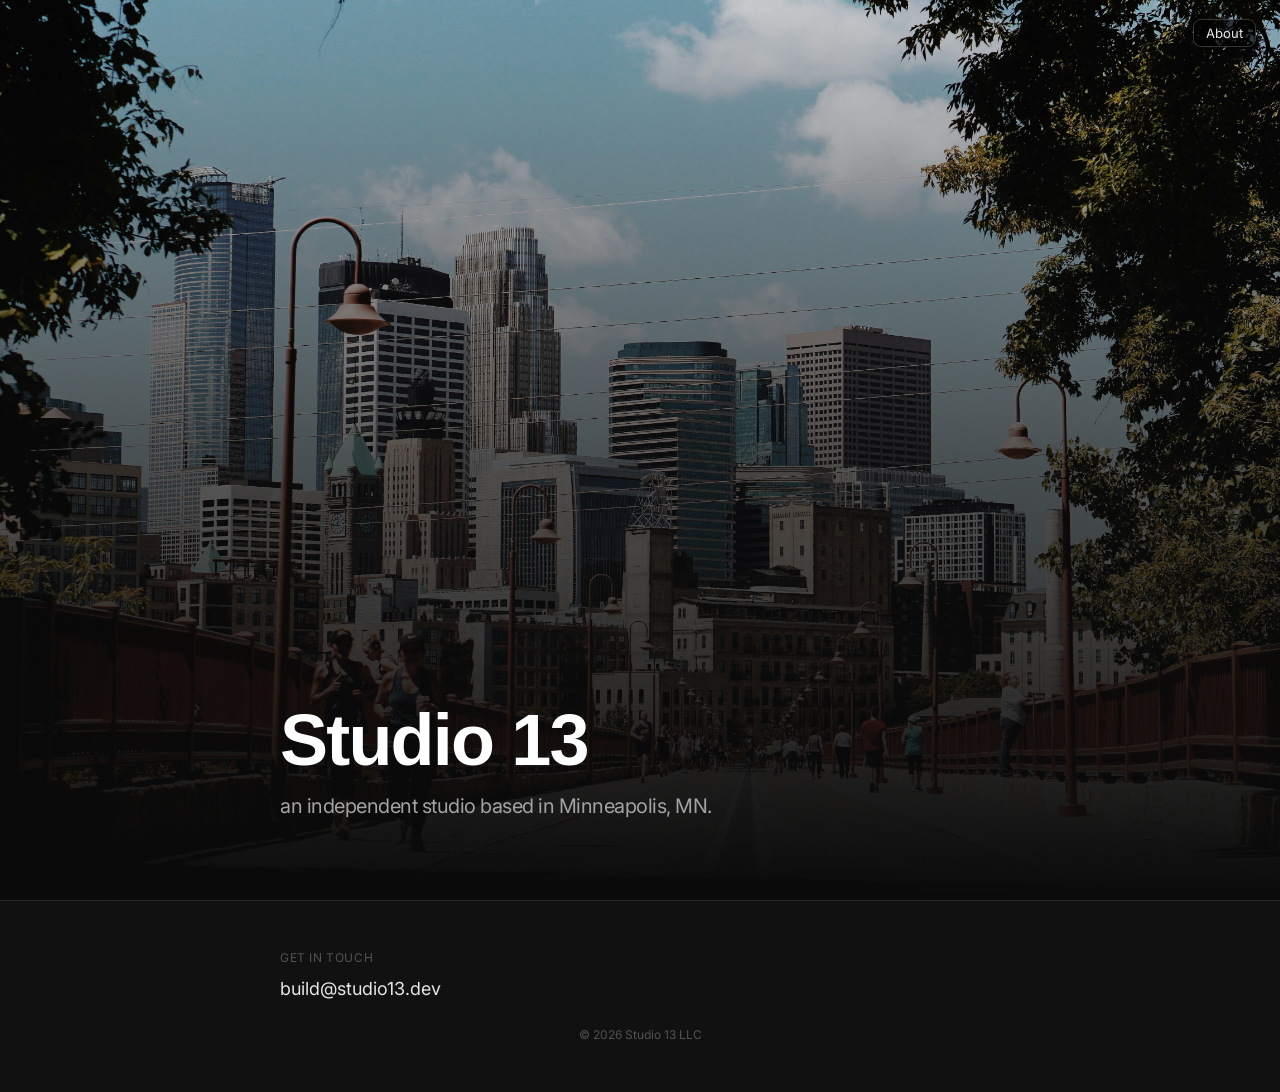
==== index.html @ 4dd293b5 "Studio 13 - Hello World" ====
<!DOCTYPE html>
<html lang="en">
<head>
    <meta charset="UTF-8">
    <meta name="viewport" content="width=device-width, initial-scale=1.0">
    <title>Studio 13</title>
    <meta name="description" content="Studio 13 is an independent iOS app development studio based in Minneapolis, MN.">
    <link rel="preconnect" href="https://fonts.googleapis.com">
    <link rel="preconnect" href="https://fonts.gstatic.com" crossorigin>
    <link rel="stylesheet" href="https://fonts.googleapis.com/css2?family=Inter:wght@400;500;600&display=swap">
    <link rel="stylesheet" href="style.css">
</head>
<body class="bg-neutral-950 text-white">

    <nav class="nav">
        <a href="about.html" class="nav-link">About</a>
    </nav>

    <main class="relative min-h-svh flex items-end">
        <img
            src="resources/homeBackground.jpg"
            alt="Minneapolis skyline from the Stone Arch Bridge"
            class="absolute inset-0 w-full h-full object-cover"
            fetchpriority="high"
            decoding="async"
        >
        <div class="absolute inset-0 bg-gradient-to-t from-neutral-950 via-neutral-950/60 to-transparent"></div>

        <div class="relative w-full max-w-screen-md mx-auto px-6 pb-20">
            <h1 class="text-5xl sm:text-7xl font-semibold tracking-tight">Studio 13</h1>
            <p class="mt-4 text-lg sm:text-xl text-neutral-400 tracking-tight">an independent studio based in Minneapolis, MN.</p>
        </div>
    </main>

    <footer class="footer">
        <div class="footer-inner">

            <p class="footer-label">Get in touch</p>
            <a href="mailto:build@studio13.dev" class="footer-email">build@studio13.dev</a>

            <p class="footer-copy">&copy; 2026 Studio 13 LLC</p>

        </div>
    </footer>

</body>
</html>
---- style.css ----
*,*::before,*::after{box-sizing:border-box;margin:0;padding:0}
html{-webkit-font-smoothing:antialiased;text-rendering:optimizeLegibility}
body{font-family:"Inter",Helvetica,Arial,sans-serif;line-height:1.5}
h1,h2,h3,h4,h5,h6{font-family:"Helvetica Neue",Helvetica,Arial,sans-serif}
img{display:block;max-width:100%}
a{color:inherit;text-decoration:none}

/* ---- layout ---- */
.relative{position:relative}
.absolute{position:absolute}
.inset-0{inset:0}
.flex{display:flex}
.items-end{align-items:flex-end}
.w-full{width:100%}
.h-full{height:100%}
.min-h-svh{min-height:100svh}
.max-w-screen-md{max-width:768px}
.mx-auto{margin-left:auto;margin-right:auto}
.px-6{padding-left:1.5rem;padding-right:1.5rem}
.pb-20{padding-bottom:5rem}
.py-10{padding-top:2.5rem;padding-bottom:2.5rem}
.mt-4{margin-top:1rem}

/* ---- image ---- */
.object-cover{object-fit:cover}

/* ---- typography ---- */
.text-5xl{font-size:3rem;line-height:1}
.text-lg{font-size:1.125rem;line-height:1.75rem}
.text-sm{font-size:.875rem;line-height:1.25rem}
.font-semibold{font-weight:600}
.tracking-tight{letter-spacing:-.025em}

/* ---- color ---- */
.bg-neutral-950{background-color:#0a0a0a}
.bg-neutral-900{background-color:#171717}
.text-white{color:#fff}
.text-neutral-400{color:#a3a3a3}
.border-t{border-top-width:1px;border-top-style:solid}
.border-neutral-800{border-color:#262626}

/* ---- nav ---- */
.nav{
    position:fixed;
    top:0;
    right:0;
    padding:1.25rem 1.5rem;
    z-index:10;
}
.nav-link{
    font-size:.8125rem;
    color:#e5e5e5;
    background-color:rgba(0,0,0,.65);
    border:1px solid rgba(255,255,255,.2);
    border-radius:.5rem;
    padding:.3rem .75rem;
    backdrop-filter:blur(8px);
    -webkit-backdrop-filter:blur(8px);
    transition:color 150ms ease,background-color 150ms ease,border-color 150ms ease;
}
.nav-link:hover{color:#fff;background-color:rgba(0,0,0,.6);border-color:rgba(255,255,255,.35)}

/* ---- gradient overlay ---- */
.bg-gradient-to-t{background-image:linear-gradient(to top,#0a0a0a,rgba(10,10,10,.6),transparent)}

/* ---- about ---- */
.about-main{
    min-height:100svh;
    display:flex;
    flex-direction:column;
    align-items:center;
    justify-content:center;
    gap:16rem;
    padding:5rem 1.5rem 1rem;
}
.about-content{
    max-width:480px;
    text-align:center;
}
.cheese-section{
    text-align:center;
}
.about-mascot{
    width:400px;
    height:400px;
    border-radius:50%;
    object-fit:cover;
    margin:0 auto .75rem;
}
.about-name{
    font-size:.6875rem;
    color:#3f3f3f;
    letter-spacing:.03em;
}
.about-text{
    font-size:1.25rem;
    line-height:1.7;
    color:#a3a3a3;
}
.about-text+.about-text{
    margin-top:.75rem;
}

/* ---- footer ---- */
.footer{background-color:#111;border-top:1px solid #262626}
.footer-inner{max-width:768px;margin:0 auto;padding:3rem 1.5rem}

.footer-label{
    font-size:.75rem;
    letter-spacing:.05em;
    text-transform:uppercase;
    color:#525252;
}
.footer-email{
    display:block;
    margin-top:.5rem;
    font-size:1.125rem;
    color:#e5e5e5;
    transition:color 150ms ease;
}
.footer-email:hover{color:#fff}

.footer-copy{
    margin-top:1.5rem;
    font-size:.75rem;
    color:#525252;
    text-align:center;
}

/* ---- responsive ---- */
@media(min-width:640px){
    .sm\:text-7xl{font-size:4.5rem;line-height:1}
    .sm\:text-xl{font-size:1.25rem;line-height:1.75rem}
}
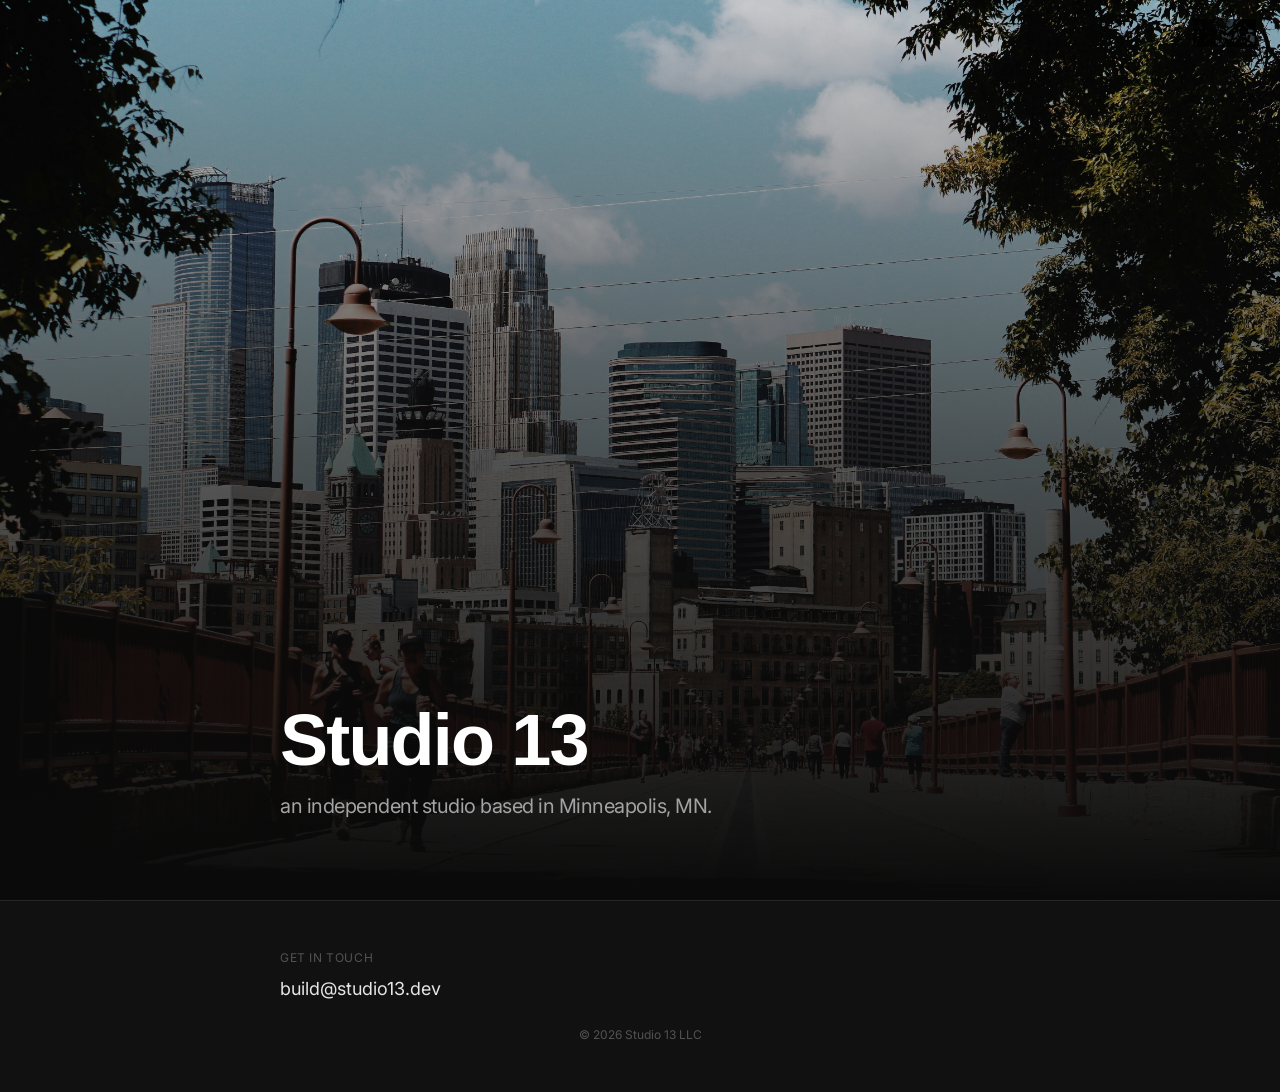
==== commit 0ca74de7: "update images in metadata" ====
--- a/index.html
+++ b/index.html
@@ -5,6 +5,10 @@
     <meta name="viewport" content="width=device-width, initial-scale=1.0">
     <title>Studio 13</title>
     <meta name="description" content="Studio 13 is an independent iOS app development studio based in Minneapolis, MN.">
+    <meta property="og:image" content="resources/cheese.png">
+    <meta name="twitter:image" content="resources/cheese.png">
+    <link rel="icon" type="image/png" href="resources/cheese.png">
+    <link rel="apple-touch-icon" href="resources/cheese.png">
     <link rel="preconnect" href="https://fonts.googleapis.com">
     <link rel="preconnect" href="https://fonts.gstatic.com" crossorigin>
     <link rel="stylesheet" href="https://fonts.googleapis.com/css2?family=Inter:wght@400;500;600&display=swap">
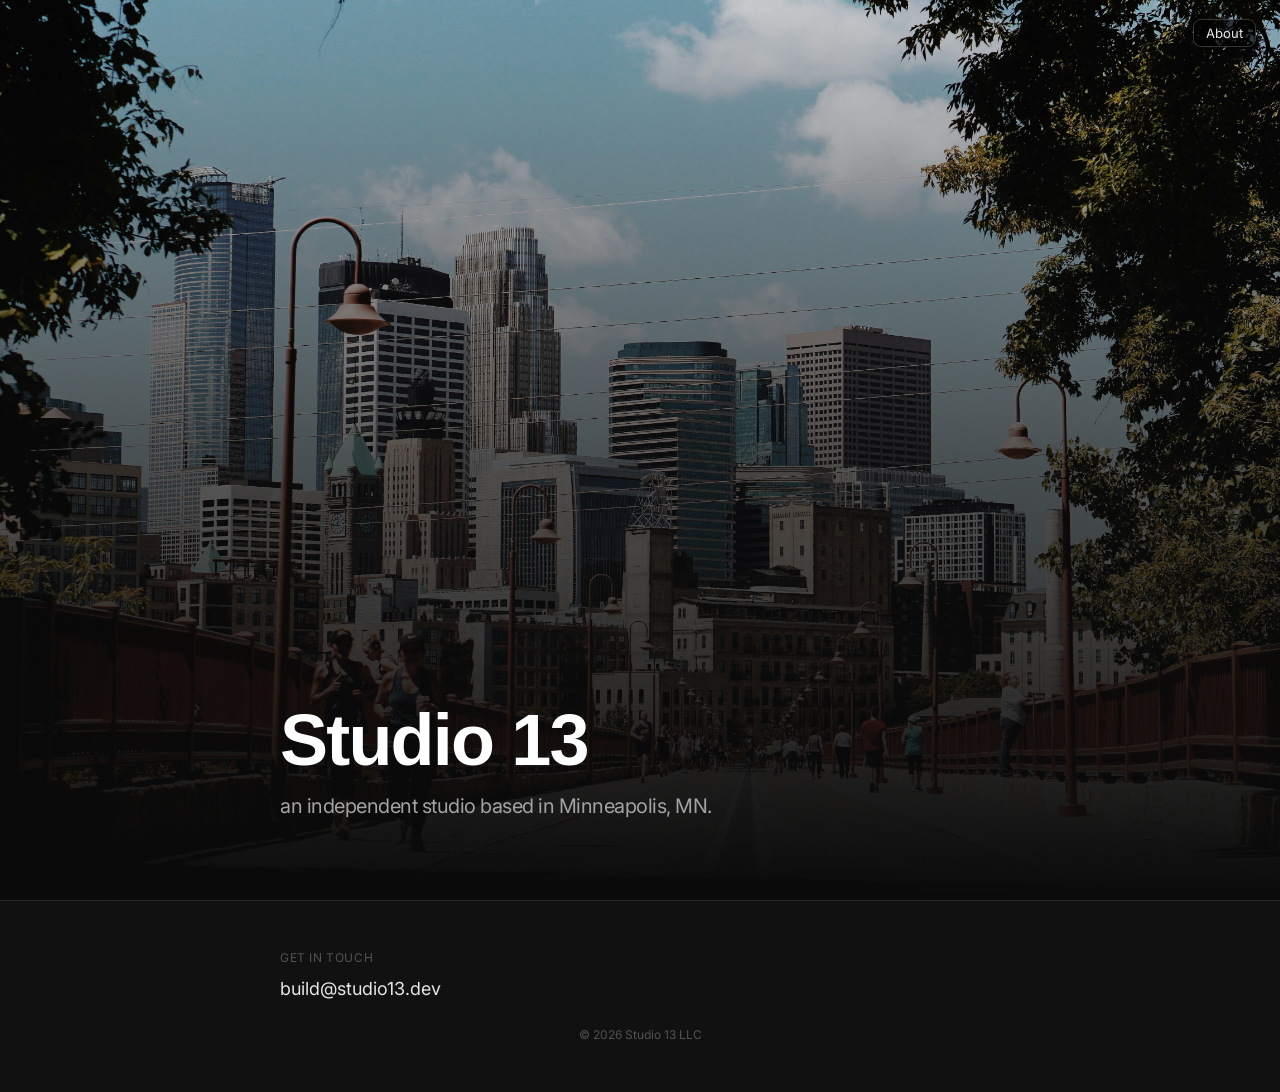
==== commit b756d8fe: "clean URLs: move about.html to about/index.html Enables studio13.dev/about instead of studio13.dev/a" ====
--- a/index.html
+++ b/index.html
@@ -17,7 +17,7 @@
 <body class="bg-neutral-950 text-white">
 
     <nav class="nav">
-        <a href="about.html" class="nav-link">About</a>
+        <a href="/about" class="nav-link">About</a>
     </nav>
 
     <main class="relative min-h-svh flex items-end">
--- a/style.css
+++ b/style.css
@@ -70,8 +70,8 @@
     flex-direction:column;
     align-items:center;
     justify-content:center;
-    gap:16rem;
-    padding:5rem 1.5rem 1rem;
+    gap:7rem;
+    padding:6rem 1.5rem 1rem;
 }
 .about-content{
     max-width:480px;
@@ -80,17 +80,21 @@
 .cheese-section{
     text-align:center;
 }
-.about-mascot{
-    width:400px;
-    height:400px;
+.about-cheese-video{
+    width:300px;
+    height:300px;
     border-radius:50%;
     object-fit:cover;
-    margin:0 auto .75rem;
+    margin:0 auto;
 }
-.about-name{
+.about-cheese{
     font-size:.6875rem;
     color:#3f3f3f;
     letter-spacing:.03em;
+    margin-top:.75rem;
+    margin-left:auto;
+    width:fit-content;
+    padding-right:2rem;
 }
 .about-text{
     font-size:1.25rem;
@@ -99,6 +103,7 @@
 }
 .about-text+.about-text{
     margin-top:.75rem;
+    font-size: 0.75rem;
 }
 
 /* ---- footer ---- */
@@ -131,4 +136,5 @@
 @media(min-width:640px){
     .sm\:text-7xl{font-size:4.5rem;line-height:1}
     .sm\:text-xl{font-size:1.25rem;line-height:1.75rem}
+    .about-cheese-video{width:500px;height:500px}
 }
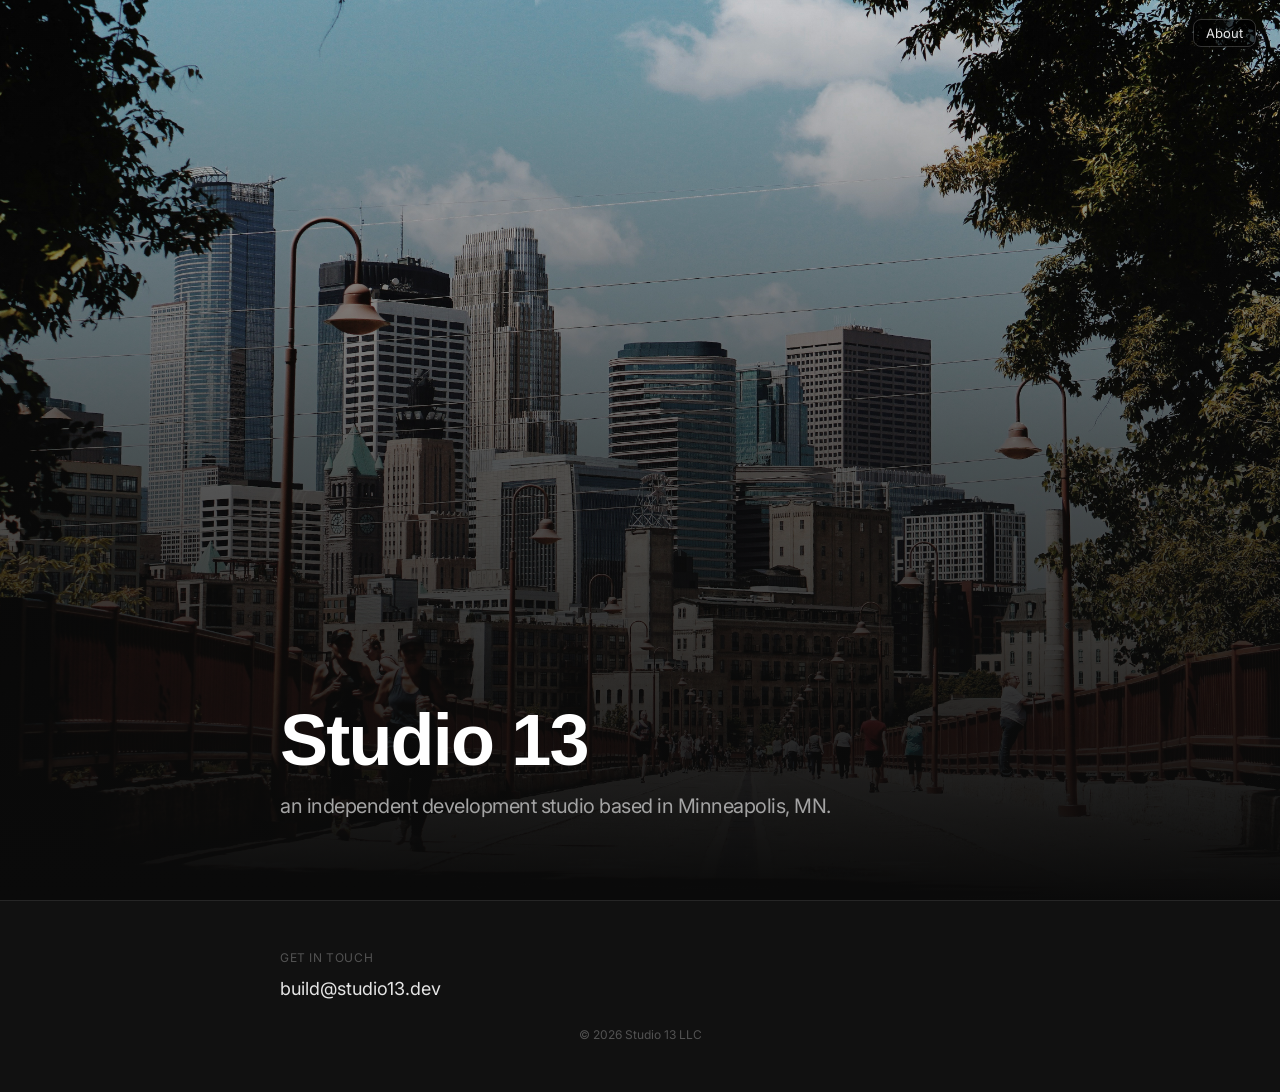
==== commit eb7fedb6: "Home page copy change" ====
--- a/index.html
+++ b/index.html
@@ -32,7 +32,7 @@
 
         <div class="relative w-full max-w-screen-md mx-auto px-6 pb-20">
             <h1 class="text-5xl sm:text-7xl font-semibold tracking-tight">Studio 13</h1>
-            <p class="mt-4 text-lg sm:text-xl text-neutral-400 tracking-tight">an independent studio based in Minneapolis, MN.</p>
+            <p class="mt-4 text-lg sm:text-xl text-neutral-400 tracking-tight">an independent development studio based in Minneapolis, MN.</p>
         </div>
     </main>
 
